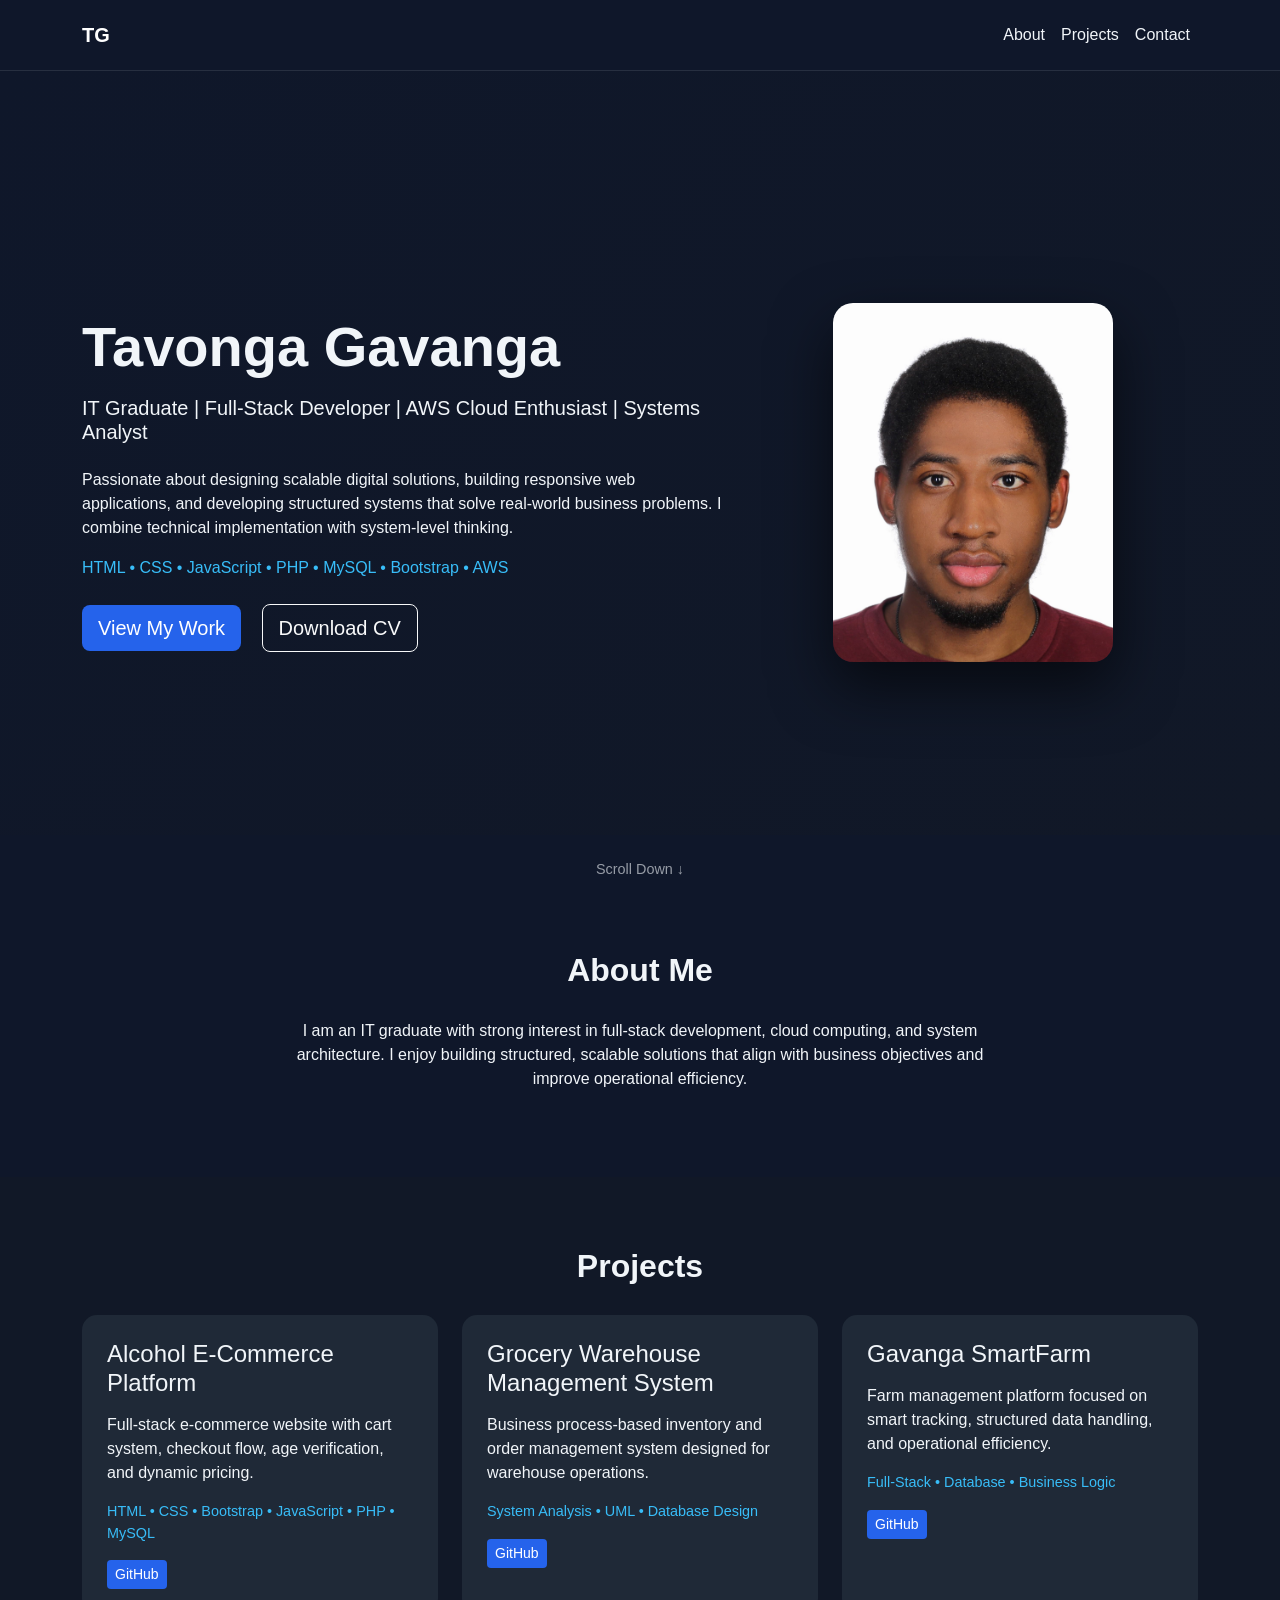
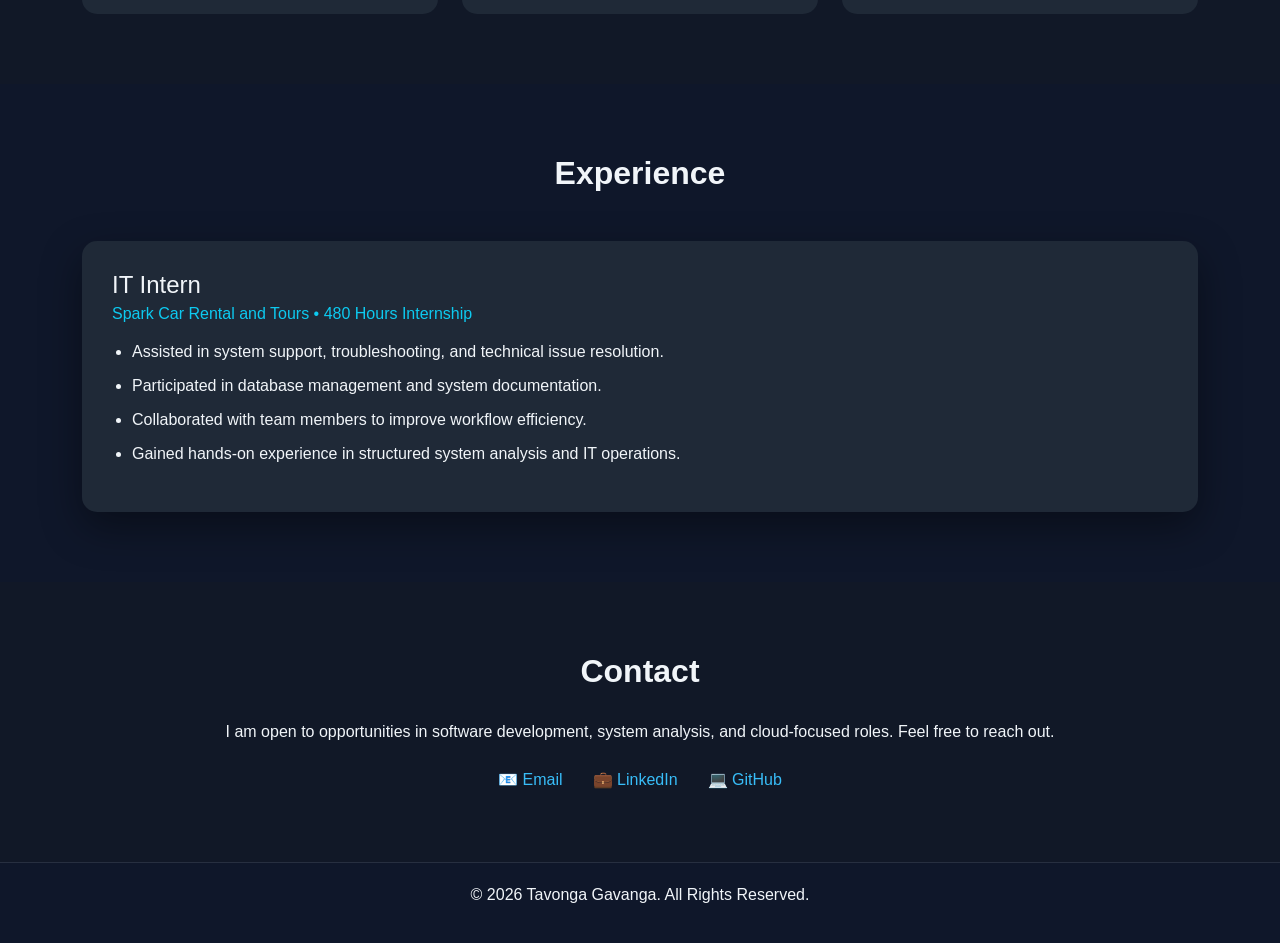
==== index.html @ 2cb57e9a "Move portfolio files to root for GitHub Pages" ====
<!DOCTYPE html>
<html lang="en">
<head>
    <meta charset="UTF-8">
    <title>Tavonga Gavanga | IT Portfolio</title>
    <meta name="viewport" content="width=device-width, initial-scale=1.0">

    <!-- Bootstrap CSS -->
    <link href="https://cdn.jsdelivr.net/npm/bootstrap@5.3.2/dist/css/bootstrap.min.css" rel="stylesheet">
    <link href="https://unpkg.com/aos@2.3.4/dist/aos.css" rel="stylesheet">
    <!-- Custom CSS -->
    <link rel="stylesheet" href="style.css">
</head>

<body>

<!-- ================= NAVBAR ================= -->
<nav class="navbar navbar-expand-lg navbar-dark fixed-top">
    <div class="container">
        <a class="navbar-brand fw-bold" href="#">TG</a>

        <button class="navbar-toggler" type="button" data-bs-toggle="collapse" data-bs-target="#navbarNav">
            <span class="navbar-toggler-icon"></span>
        </button>

        <div class="collapse navbar-collapse justify-content-end" id="navbarNav">
            <ul class="navbar-nav">
                <li class="nav-item">
                    <a class="nav-link" href="#about">About</a>
                </li>
                <li class="nav-item">
                    <a class="nav-link" href="#projects">Projects</a>
                </li>
                <li class="nav-item">
                    <a class="nav-link" href="#contact">Contact</a>
                </li>
            </ul>
        </div>
    </div>
</nav>

<!-- ================= HERO ================= -->
<section class="hero d-flex align-items-center">
    <div class="container">
        <div class="row align-items-center">

            <!-- Left Content -->
            <div class="col-md-7 text-md-start text-center">
                <h1 class="display-4 fw-bold">Tavonga Gavanga</h1>

                <h2 class="lead mt-3">
                    IT Graduate | Full-Stack Developer | 
                    AWS Cloud Enthusiast | Systems Analyst
                </h2>

                <p class="mt-4">
                    Passionate about designing scalable digital solutions, 
                    building responsive web applications, and developing 
                    structured systems that solve real-world business problems.
                    I combine technical implementation with system-level thinking.
                </p>

                <p class="tech-stack mt-3">
                    HTML • CSS • JavaScript • PHP • MySQL • Bootstrap • AWS
                </p>

                <div class="mt-4">
                    <a href="#projects" class="btn btn-primary btn-lg me-3">
                        View My Work
                    </a>
                    <a href="assets/TGavanga.pdf" 
                    class="btn btn-outline-light btn-lg" 
                      download>
                      Download CV
                    </a>
                </div>
            </div>

            <!-- Right Image -->
            <div class="col-md-5 text-center mt-5 mt-md-0">
                <div class="image-wrapper">
                    <img src="images/tavo.jpeg" alt="Tavonga Gavanga"
                         class="img-fluid profile-img">
                </div>
            </div>

        </div>
    </div>
</section>
<div class="scroll-indicator text-center mt-4">
    <span>Scroll Down ↓</span>
</div>

<!-- ================= ABOUT SECTION ================= -->
<section id="about" class="section-padding" data-aos="fade-up">
    <div class="container text-center">
        <h2 class="section-title">About Me</h2>
        <p class="mt-4 col-md-8 mx-auto">
            I am an IT graduate with strong interest in full-stack development, 
            cloud computing, and system architecture. I enjoy building structured, 
            scalable solutions that align with business objectives and improve operational efficiency.
        </p>
    </div>
</section>
<!-- ================= PROJECTS SECTION ================= -->
<section id="projects" class="section-padding bg-dark-alt" data-aos="fade-up">
    <div class="container">
        <h2 class="section-title text-center ">Projects</h2>

        <div class="row g-4">

            <!-- Project 1 -->
            <div class="col-md-4" data-aos="zoom-in" data-aos-delay="100">
                <div class="project-card">
                    <h4>Alcohol E-Commerce Platform</h4>
                    <p>
                        Full-stack e-commerce website with cart system, 
                        checkout flow, age verification, and dynamic pricing.
                    </p>
                    <p class="project-tech">
                        HTML • CSS • Bootstrap • JavaScript • PHP • MySQL
                    </p>
                    <div class="mt-3">
                        <a href="https://github.com/TavongaGavanga/T_Website" 
                        target="_blank" 
                        class="btn btn-sm btn-primary">
                        GitHub
                     </a>
                        
                    </div>
                </div>
            </div>

            <!-- Project 2 -->
            <div class="col-md-4" data-aos="zoom-in" data-aos-delay="200">
                <div class="project-card">
                    <h4>Grocery Warehouse Management System</h4>
                    <p>
                        Business process-based inventory and order management 
                        system designed for warehouse operations.
                    </p>
                    <p class="project-tech">
                        System Analysis • UML • Database Design
                    </p>
                    <div class="mt-3">
                        <a href="https://github.com/TavongaGavanga/Finance_Management_system" 
                        target="_blank" 
                       class="btn btn-sm btn-primary">
                         GitHub
                         </a>
                    </div>
                </div>
            </div>

            <!-- Project 3 -->
            <div class="col-md-4" data-aos="zoom-in" data-aos-delay="300">
                <div class="project-card">
                    <h4>Gavanga SmartFarm</h4>
                    <p>
                        Farm management platform focused on smart tracking, 
                        structured data handling, and operational efficiency.
                    </p>
                    <p class="project-tech">
                        Full-Stack • Database • Business Logic
                    </p>
                    <div class="mt-3">
                        <a href="https://github.com/TavongaGavanga/Gavanga_SmartFarm" 
                        target="_blank" 
                       class="btn btn-sm btn-primary">
                         GitHub
                         </a>
                    </div>
                </div>
            </div>

        </div>
    </div>
</section>
<!-- ================= EXPERIENCE SECTION ================= -->
<section id="experience" class="section-padding" data-aos="fade-up">
    <div class="container">
        <h2 class="section-title text-center">Experience</h2>

        <div class="experience-card mt-5">
            <h4>IT Intern</h4>
            <h6 class="text-info">Spark Car Rental and Tours • 480 Hours Internship</h6>

            <ul class="mt-3">
                <li>Assisted in system support, troubleshooting, and technical issue resolution.</li>
                <li>Participated in database management and system documentation.</li>
                <li>Collaborated with team members to improve workflow efficiency.</li>
                <li>Gained hands-on experience in structured system analysis and IT operations.</li>
            </ul>
        </div>
    </div>
</section>
<!-- ================= CONTACT SECTION ================= -->
<section id="contact" class="section-padding bg-dark-alt" data-aos="fade-up">
    <div class="container text-center">
        <h2 class="section-title">Contact</h2>

        <p class="mt-4">
            I am open to opportunities in software development, 
            system analysis, and cloud-focused roles. 
            Feel free to reach out.
        </p>

        <div class="contact-links mt-4">
            <a href="mailto:gavangatn@gmail.com" class="contact-item">
                📧 Email
            </a>

            <a href="https://www.linkedin.com/in/tavonga-gavanga-96829b307" target="_blank" class="contact-item">
                💼 LinkedIn
            </a>

            <a href="https://github.com/TavongaGavanga" target="_blank" class="contact-item">
                💻 GitHub
            </a>
        </div>
    </div>
</section>

<!-- ================= FOOTER ================= -->
<footer class="footer text-center">
    <p>© 2026 Tavonga Gavanga. All Rights Reserved.</p>
</footer>

<!-- Bootstrap JS -->
<script src="https://cdn.jsdelivr.net/npm/bootstrap@5.3.2/dist/js/bootstrap.bundle.min.js"></script>

<script src="https://unpkg.com/aos@2.3.4/dist/aos.js"></script>
<script>
    AOS.init({
        duration: 1000,
        once: true
    });
</script>

</body>
</html>
---- style.css ----
/* ===== GLOBAL ===== */

body {
    background-color: #0f172a;
    color: #f1f5f9;
    font-family: 'Segoe UI', Tahoma, Geneva, Verdana, sans-serif;
    overflow-x: hidden;
    scroll-behavior: smooth;
    padding-top: 70px;
}

/* ===== NAVBAR ===== */

.navbar {
    padding: 15px 0;
    background-color: #0f172a;
    border-bottom: 1px solid rgba(255, 255, 255, 0.1);
    z-index: 999;
}

.navbar .nav-link {
    color: #f1f5f9;
}

.navbar .nav-link:hover {
    color: #38bdf8;
}

/* ===== HERO ===== */

.hero {
    min-height: 85vh;
    padding-top: 120px;
    padding-bottom: 60px;
    background: linear-gradient(135deg, #0f172a 0%, #111827 100%);
}

.tech-stack {
    color: #38bdf8;
    font-weight: 500;
}

/* ===== BUTTONS ===== */

.btn-primary {
    background-color: #2563eb;
    border: none;
}

.btn-primary:hover {
    background-color: #1d4ed8;
}

.btn-outline-light:hover {
    background-color: #f1f5f9;
    color: #0f172a;
}

/* ===== PROFILE IMAGE ===== */

.image-wrapper {
    display: inline-block;
}

.profile-img {
    width: 280px;
    border-radius: 20px;
    box-shadow: 0 25px 60px rgba(0, 0, 0, 0.6);
    transition: transform 0.3s ease;
}

.profile-img:hover {
    transform: scale(1.05);
}
.scroll-indicator {
    opacity: 0.6;
    font-size: 0.9rem;
    animation: bounce 2s infinite;
}

@keyframes bounce {
    0%, 100% { transform: translateY(0); }
    50% { transform: translateY(8px); }
}

/* ===== SECTIONS ===== */

.section-padding {
    padding: 70px 0;
}

.section-title {
    font-size: 2rem;
    font-weight: bold;
    margin-bottom: 30px;
}
/* Alternate dark section */
.bg-dark-alt {
    background-color: #111827;
}

/* Project Card */
.project-card {
    background-color: #1f2937;
    padding: 25px;
    border-radius: 15px;
    transition: all 0.3s ease;
    height: 100%;
}

.project-card:hover {
    transform: translateY(-8px);
    box-shadow: 0 15px 40px rgba(0, 0, 0, 0.6);
}

.project-card h4 {
    margin-bottom: 15px;
}

.project-tech {
    color: #38bdf8;
    font-size: 0.9rem;
}
/* ===== EXPERIENCE SECTION ===== */

.experience-card {
    background-color: #1f2937;
    padding: 30px;
    border-radius: 15px;
    box-shadow: 0 15px 40px rgba(0, 0, 0, 0.4);
}

.experience-card h4 {
    margin-bottom: 5px;
}

.experience-card ul {
    padding-left: 20px;
}

.experience-card li {
    margin-bottom: 10px;
}
/* ===== CONTACT ===== */

.contact-links {
    display: flex;
    justify-content: center;
    gap: 30px;
    flex-wrap: wrap;
}

.contact-item {
    text-decoration: none;
    color: #38bdf8;
    font-weight: 500;
    transition: 0.3s ease;
}

.contact-item:hover {
    color: #ffffff;
}

/* ===== FOOTER ===== */

.footer {
    padding: 20px 0;
    background-color: #0f172a;
    border-top: 1px solid rgba(255, 255, 255, 0.1);
}
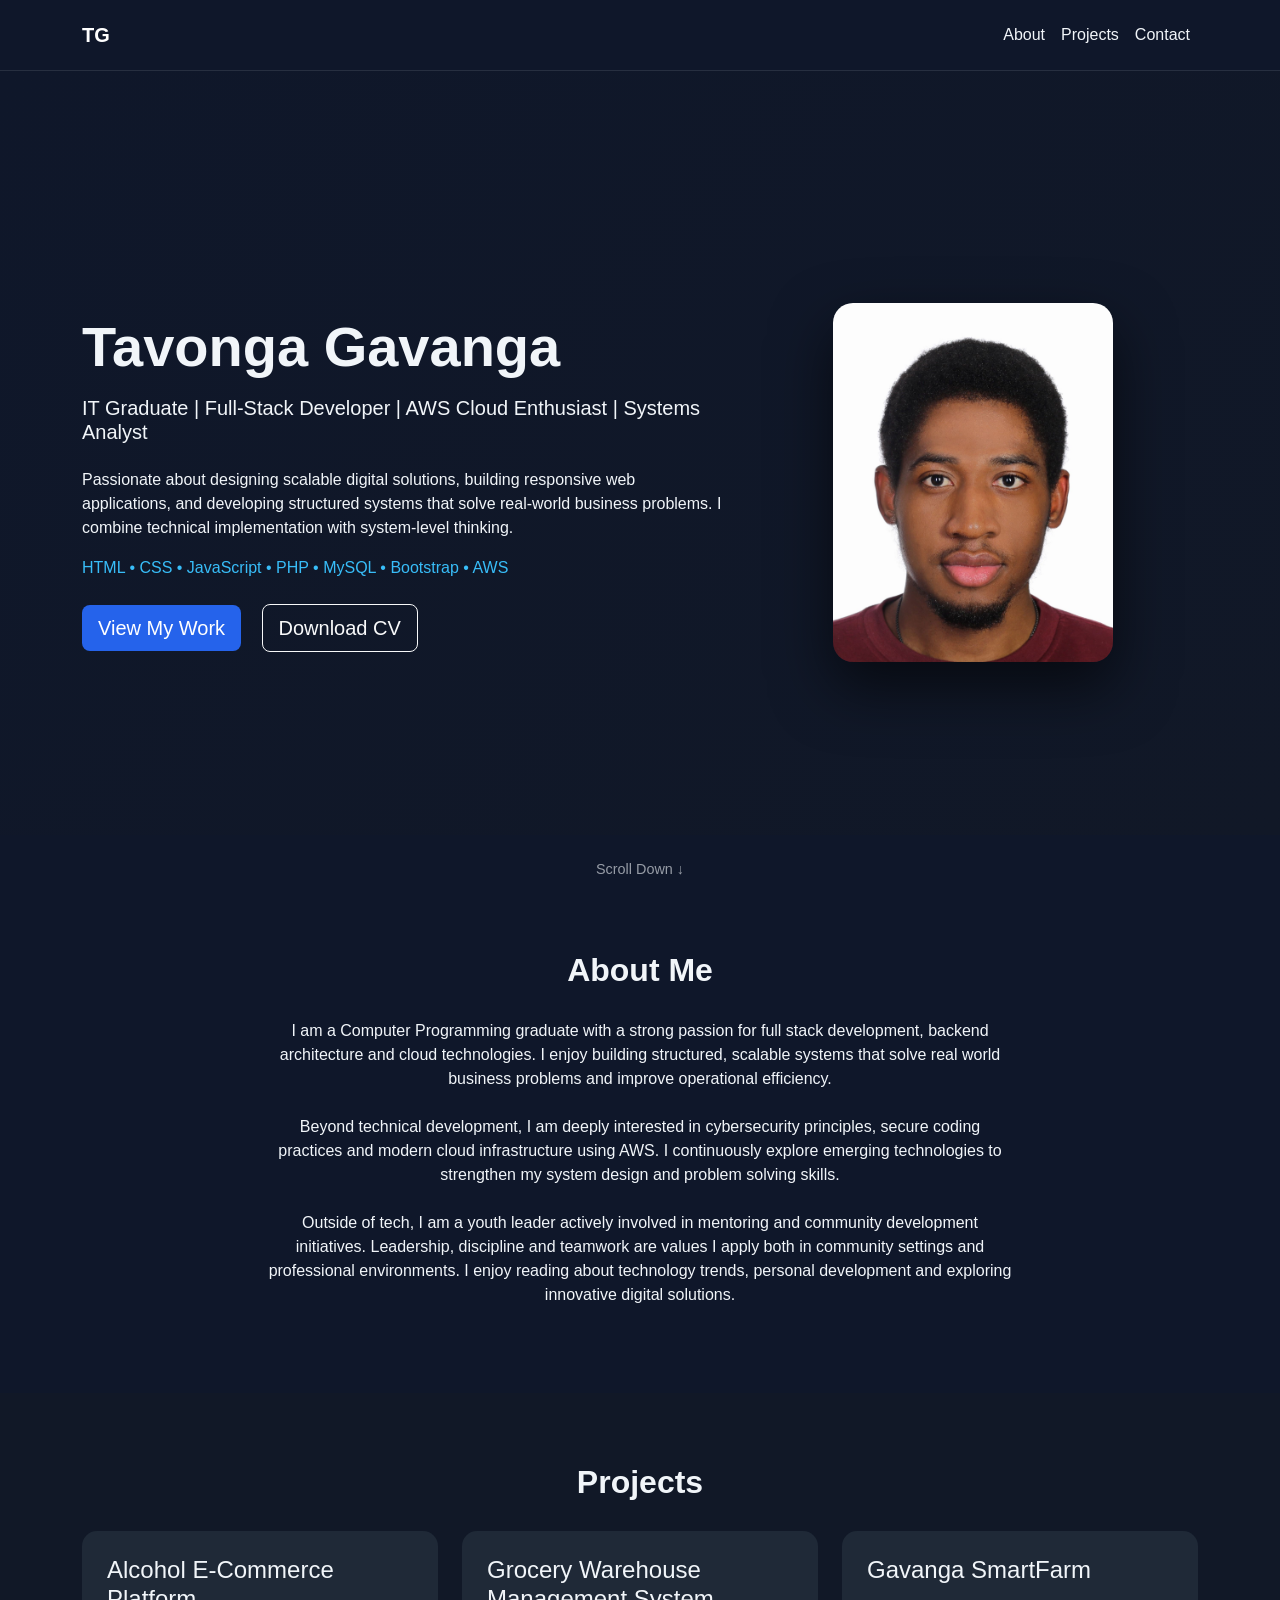
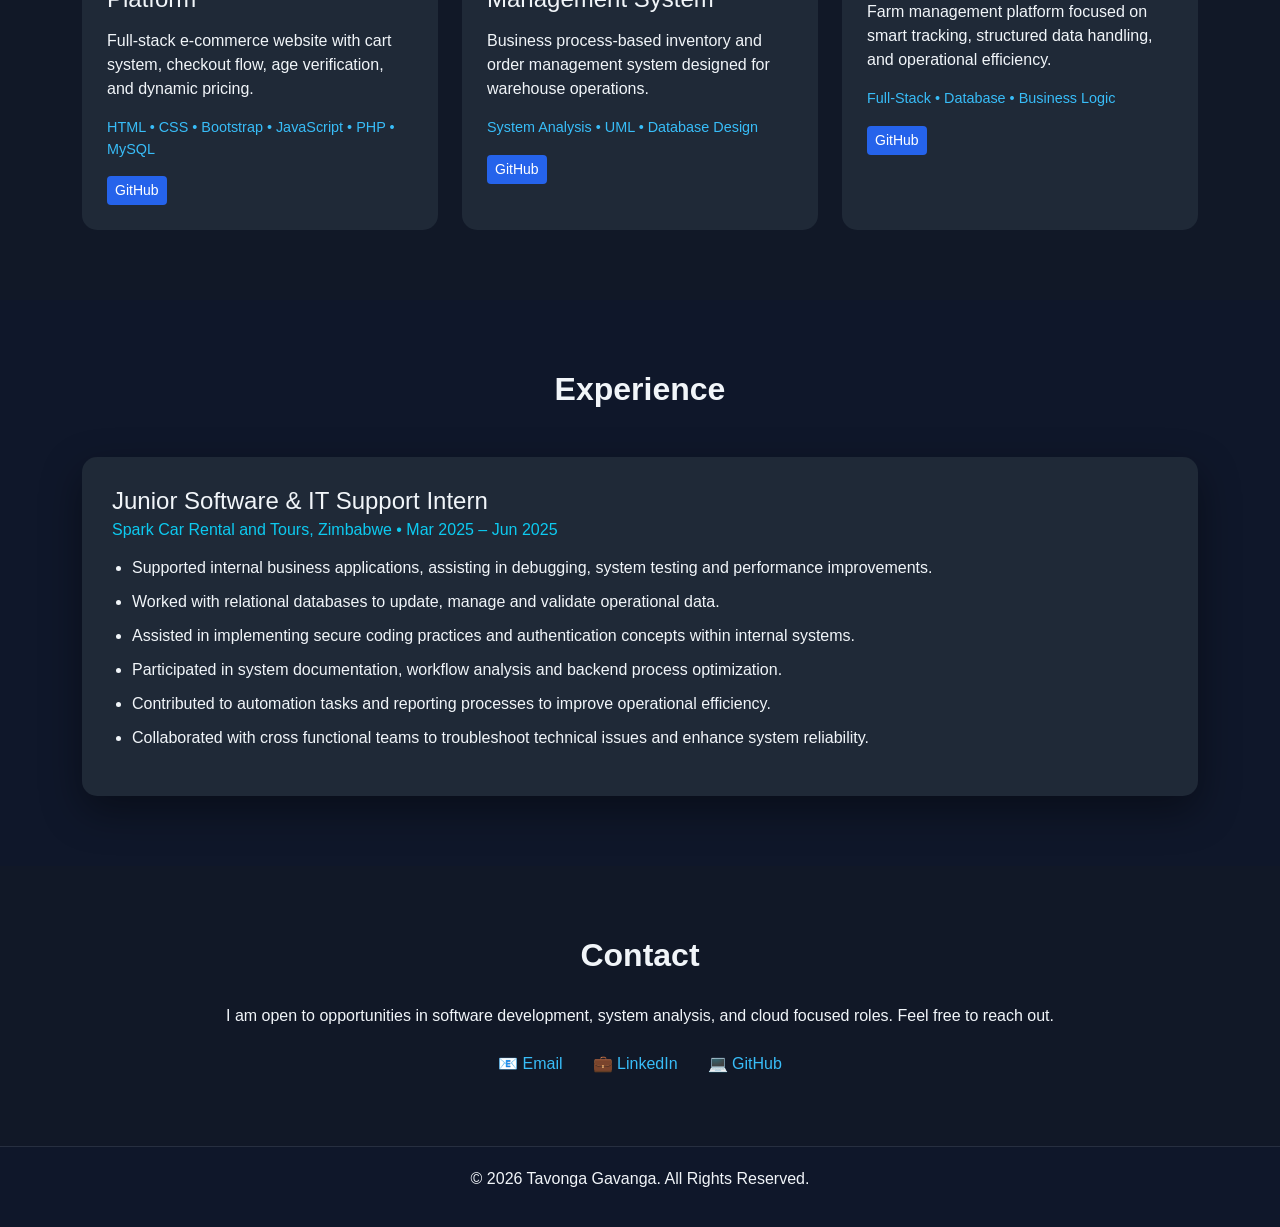
==== commit 8b645320: "updated files" ====
--- a/index.html
+++ b/index.html
@@ -68,7 +68,7 @@
                     <a href="#projects" class="btn btn-primary btn-lg me-3">
                         View My Work
                     </a>
-                    <a href="assets/TGavanga.pdf" 
+                    <a href="images/assets/TGavanga.pdf" 
                     class="btn btn-outline-light btn-lg" 
                       download>
                       Download CV
@@ -96,9 +96,18 @@
     <div class="container text-center">
         <h2 class="section-title">About Me</h2>
         <p class="mt-4 col-md-8 mx-auto">
-            I am an IT graduate with strong interest in full-stack development, 
-            cloud computing, and system architecture. I enjoy building structured, 
-            scalable solutions that align with business objectives and improve operational efficiency.
+            I am a Computer Programming graduate with a strong passion for full stack development,
+            backend architecture and cloud technologies. I enjoy building structured, scalable
+            systems that solve real world business problems and improve operational efficiency.
+            <br><br>
+            Beyond technical development, I am deeply interested in cybersecurity principles,
+            secure coding practices and modern cloud infrastructure using AWS. I continuously
+            explore emerging technologies to strengthen my system design and problem solving skills.
+            <br><br>
+            Outside of tech, I am a youth leader actively involved in mentoring and community
+            development initiatives. Leadership, discipline and teamwork are values I apply both
+            in community settings and professional environments. I enjoy reading about technology
+            trends, personal development and exploring innovative digital solutions.
         </p>
     </div>
 </section>
@@ -182,14 +191,18 @@
         <h2 class="section-title text-center">Experience</h2>
 
         <div class="experience-card mt-5">
-            <h4>IT Intern</h4>
-            <h6 class="text-info">Spark Car Rental and Tours • 480 Hours Internship</h6>
+            <h4>Junior Software & IT Support Intern</h4>
+            <h6 class="text-info">
+                Spark Car Rental and Tours, Zimbabwe • Mar 2025 – Jun 2025
+            </h6>
 
             <ul class="mt-3">
-                <li>Assisted in system support, troubleshooting, and technical issue resolution.</li>
-                <li>Participated in database management and system documentation.</li>
-                <li>Collaborated with team members to improve workflow efficiency.</li>
-                <li>Gained hands-on experience in structured system analysis and IT operations.</li>
+                <li>Supported internal business applications, assisting in debugging, system testing and performance improvements.</li>
+                <li>Worked with relational databases to update, manage and validate operational data.</li>
+                <li>Assisted in implementing secure coding practices and authentication concepts within internal systems.</li>
+                <li>Participated in system documentation, workflow analysis and backend process optimization.</li>
+                <li>Contributed to automation tasks and reporting processes to improve operational efficiency.</li>
+                <li>Collaborated with cross functional teams to troubleshoot technical issues and enhance system reliability.</li>
             </ul>
         </div>
     </div>
@@ -201,7 +214,7 @@
 
         <p class="mt-4">
             I am open to opportunities in software development, 
-            system analysis, and cloud-focused roles. 
+            system analysis, and cloud focused roles. 
             Feel free to reach out.
         </p>
 
@@ -238,4 +251,4 @@
 </script>
 
 </body>
-</html>+</html>
